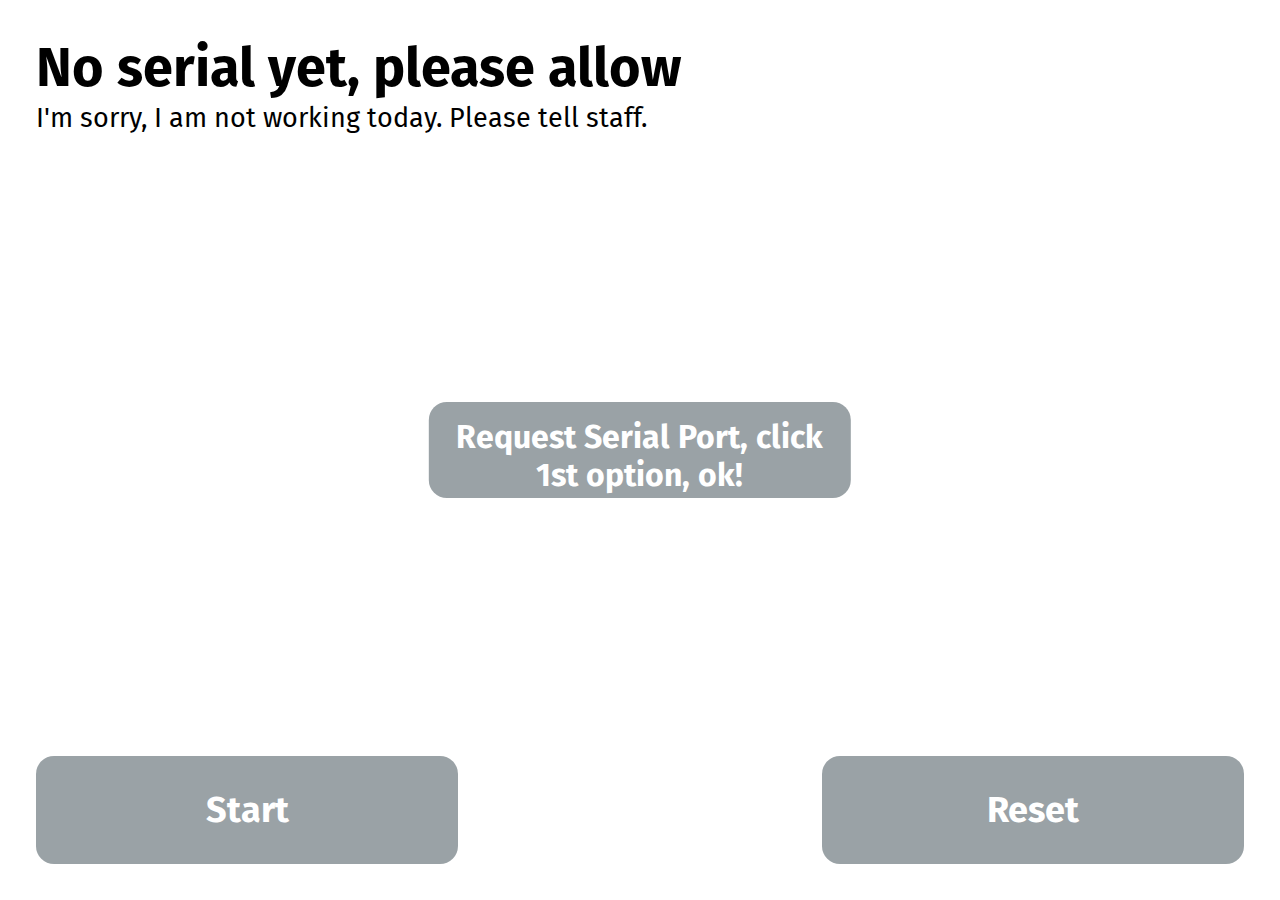
==== js/index.html @ c00431af "fixed debug state" ====
<!DOCTYPE html>
<html>

<head>
    <title>Scale of Water</title>
    <link rel="preconnect" href="https://fonts.gstatic.com">
    <link href="https://fonts.googleapis.com/css2?family=Fira+Sans:wght@300&display=swap" rel="stylesheet">

    <style>
        * {
            font-family: 'Fira Sans', sans-serif;
            background-color: white;
            overflow: hidden;
            touch-action: none;
            user-select: none;
            margin: 0;
        }

        body {
            font-size: 3vh;
        }

        button {
            font-weight: bold;
            font-size: 4vh;
            border-radius: 2vh;
            height: 3em;
            border: none;
            background-color: #9aa2a6;
            color: white;
            cursor: pointer;
            width: 33vw;
        }

        h1 {
            font-size: 6vh;
        }

        p {
            justify-content: left;
            align-items: left;
            line-height: 1.4;
            padding-right: 25vw;
        }

        #container {
            display: grid;
            grid-template-rows: auto 1fr auto;
            height: 100vh;
            width: 100vw;
            box-sizing: border-box;
            padding-bottom: 4vh;
            padding-top: 4vh;
            padding-left: 4vh;
            padding-right: 4vh;
        }

        #image-div {
            display: flex;
            overflow: hidden;
            padding: 2vh;
        }

        #buttons {
            display: flex;
            justify-content: space-between;
            gap: 10vw;
        }
    </style>
</head>

<body>
    <div id="container">
        <div id="text-div">
            <h1 id="title">How Much Water?</h1>
            <p id="text">I'm sorry, I am not working today. Please tell staff.</p>
        </div>
        <div id="image-div">
            <img id="image" src="">
        </div>
        <div id="buttons">
            <button id="button">Start</button>
            <button id="resetButton">Reset</button>
        </div>
    </div>

    <script>
        const title = document.getElementById('title');
        const text = document.getElementById('text');
        const button = document.getElementById('button');
        const clickColor = '#1be40c';

        const pages = [
            //0   
            { name: 'READY', title: 'How much water?', text: 'Imagine the Earth were as small as this blow-up globe.<br>How much water would there be?', buttonText: 'Get started', buttonColor: clickColor, image: 'welcome.svg', clickable: true, resetVisible: false },


            //1
            { name: 'PRE_FILL', title: 'Try this:', text: 'Look at the model of the Earth. Imagine draining all of its water.<br>Drain the oceans, lakes, ice – even water inside living things like you. How full would the tank be?', buttonText: 'Drain the Earth', command: 'F\n', buttonColor: clickColor, image: 'welcome.svg', clickable: true, resetVisible: true },
            // { title: 'Filling tank...', text: '', buttonText: 'Please wait', command: 'F\n', buttonColor: '#9aa2a6', image: '', clickable: false },
            // 2
            { name: 'PRE_DRIP', title: 'Try this:', text: 'How much water is accessible to humans in lakes, rivers, and groundwater?<br>Put your hand under the sink. That’s the answer!', buttonText: 'Put your hand under sink', buttonColor: '#9aa2a6', image: 'drip.svg', clickable: false, resetVisible: true, incrementCommand: 'X' },
            //3
            { name: 'WGO', title: 'What\'s going on?', text: 'Earth looks like it has plenty of water: its surface is 71% ocean. But the oceans are a thin layer compared to the rest of the planet. If Earth were an apple, the oceans would be as thick as its skin.<br><br>The majority of Earth’s water isn’t drinkable or accessible. Ocean water is too salty. Most freshwater is held in polar ice caps, or deep underground.<br>Humans rely on the tiny amount remaining to meet all of their needs.', buttonText: 'Reset', command: 'R\n', buttonColor: clickColor, image: 'wgo.svg', clickable: true, resetVisible: false },


        ];
        const resetPage = { ...pages[0], name: 'RESET', buttonText: 'Putting Earth\'s water back...', command: '', buttonColor: '#9aa2a6', clickable: false, resetVisible: false, lockout: true, incrementCommand: 'E' };
        const postDripPage = { ...pages[2], name: 'POST_DRIP', buttonText: 'What\'s going on?', command: '', buttonColor: clickColor, clickable: true, resetVisible: true };
        const fillingPage = { ...pages[1], name: 'FILLING', buttonText: 'Draining all Earth\'s water...', command: '', buttonColor: '#9aa2a6', clickable: false, resetVisible: false, lockout: true, incrementCommand: 'F' };
        const fullPage = { ...pages[1], name: 'FULL', buttonText: 'What about fresh water?', buttonColor: clickColor, clickable: true, resetVisible: true, image: 'full.svg' };

        //append reset page to pages
        pages.push(resetPage);
        //put post drip page after drip page
        pages.splice(3, 0, postDripPage);
        //put filling page after pre fill page
        pages.splice(2, 0, fillingPage);
        pages.splice(3, 0, fullPage);


        let pageIndex = 0;
        let port;
        let debug = false; //allow ui dev without arduino
        if (debug) {
            pages.forEach(page => page.clickable = true);
            pages.forEach(page => page.lockout = false);
        }

        let tankStates = [
            { name: 'empty', arduinoCharToEnterState: 'E' },// filliNg command to increment state
            { name: 'filling', arduinoCharToEnterState: 'N' },
            { name: 'full', arduinoCharToEnterState: 'F' },//v for vacating
            { name: 'draining', arduinoCharToEnterState: 'V' }
        ]
        let tankState = tankStates.find(state => state.name === 'full');

        let debounceTimeout;
        // const button = document.getElementById('button');

        // // Add event listener to the button
        // button.addEventListener('click', async function () {
        //     // Disable the button
        //     button.disabled = true;
        //     button.style.backgroundColor = 'black';


        //     // Call the incrementPage function
        //     await incrementPage();

        //     // Re-enable the button after 500ms
        //     setTimeout(function () {
        //         button.disabled = false;
        //         button.style.backgroundColor = 'blue';

        //     }, 500);
        // });
        button.addEventListener('click', async () => {
            await incrementPage();
        });

        document.getElementById('resetButton').addEventListener('click', function () {
            reset();
        });

        async function handleReceivedData(data) {
            // console.log(`Received data: ${data}`); // Add this line
            // if (data.includes("\n")) {
            //     //passthru anything that came over the monitor even if it's not a command
            //     console.log(`arduino: ${data}`);
            // }

            // if (pages[pageIndex].incrementCommand) {
            //     console.log('incrementCommand');
            //     if (data.includes(pages[pageIndex].incrementCommand)) {
            //         console.log('incrementing page');
            //         incrementPage();
            //     }
            //     return;
            // }
            //if data includes any of the tankStates commandFromArduinoToIncrement, use them to chaneg tank stat to state +1
            //make an array of tankStates commandFromArduinoToIncrement
            //if data includes uppercase letter, it's a command from arduino
            if (/[A-Z]/.test(data)) {

                let tankStateCommands = tankStates.map(state => state.arduinoCharToEnterState);
                // console.log('all commands' + tankStateCommands)//all commandsE,N,F,V
                if (tankStateCommands.some(command => data.includes(command))) {
                    let newState = tankStates.find(state => data.includes(state.arduinoCharToEnterState));
                    if (newState) {
                        tankState = newState;
                        console.log('Received command: ' + tankState.arduinoCharToEnterState + ', so tank state is now ' + tankState.name);
                        // if (tankState.name == 'filling' || tankState.name == 'empty' || tankState.name == 'draining') {
                        if (pages[pageIndex].incrementCommand) {
                            console.log('incrementCommand');
                            if (data.includes(pages[pageIndex].incrementCommand)) {
                                // console.log('incrementing page from' + pages[pageIndex].name + ' to ' + pages[(pageIndex + 1) % pages.length].name);
                                incrementPage();
                            }
                        }
                        //     incrementPage();
                        // }
                    } else {
                        console.log('Received unknown command: ' + data.trim());
                    }
                }
                if (data.includes('X')) {
                    console.log('Received command: X, drip dropped');
                    if (pages[pageIndex].name == 'PRE_DRIP') {
                        incrementPage();
                    }
                }

            }
        }
        async function incrementPage() {
            resetTimeout();
            let page = pages[pageIndex];
            let newPageIndex = (pageIndex + 1) % pages.length;

            console.info('INCREMENT PAGE page from' + pages[pageIndex].name + ' to ' + pages[newPageIndex].name);
            if (page.command) {
                sendCharOverSerial(page.command);
            }
            pageIndex = newPageIndex
            updatePage();

        }

        function updatePage() {
            console.info('updating page' + pageIndex);
            let page = pages[pageIndex];
            title.innerHTML = page.title;
            text.innerHTML = page.text;
            button.textContent = page.buttonText;
            button.style.backgroundColor = page.buttonColor;
            // button.disabled = !page.clickable;
            image.src = 'svg/' + page.image;
            resetButton.disabled = page.lockout;
            button.disabled = page.lockout;
            document.getElementById('resetButton').style.visibility = page.resetVisible ? 'visible' : 'hidden';

        }

        function sendCharOverSerial(char) {
            if (port) {
                console.info('sending ' + char + ' over serial to arduino');
                const writer = port.writable.getWriter();
                writer.write(new TextEncoder().encode(char));
                writer.releaseLock();
            }
            else {
                console.info('FAILED to send  ' + char + ' over serial');
            }
        }

        async function readLoop(controller) {
            while (true) {
                // console.log('reading');
                const { value, done } = await reader.read();
                if (value) {
                    // console.log('Received:', new TextDecoder().decode(value));
                    handleReceivedData(new TextDecoder().decode(value));
                }
                if (done) {
                    reader.releaseLock();
                    break;
                }
            }
        }
        let timeoutId;

        function resetTimeout() {
            // Clear the existing timeout
            if (timeoutId) {
                clearTimeout(timeoutId);
            }

            // Set a new timeout
            timeoutId = setTimeout(() => {
                console.log('Timeout computer side');
                reset();

            }, 55000); // 55 seconds
        }

        async function reset() {
            // pageIndex = 0;
            console.log('reset function called');
            sendCharOverSerial('R\n');

            if (tankState.name == 'full' || tankState.name == 'filling' || tankState.name == 'draining') {
                console.log('resetting interactive lockout, tank full');
                pageIndex = pages.findIndex(page => page.name == 'RESET');
                await sendCharOverSerial('T\n');
            }
            else {
                console.log('resetting interactive FAST, tank not full');
                pageIndex = pages.findIndex(page => page.name == 'READY');
            }
            updatePage();
        }
        // let port;

        async function setupSerial() {
            if ('serial' in navigator) {


                const serialButton = document.createElement('button');
                serialButton.textContent = 'Request Serial Port, click 1st option, ok!';
                serialButton.style.position = 'absolute';
                serialButton.style.top = '50%';
                serialButton.style.left = '50%';
                serialButton.style.transform = 'translate(-50%, -50%)';
                serialButton.style.fontSize = '2rem';
                serialButton.style.padding = '1rem';
                serialButton.style.cursor = 'pointer';
                console.log('setupSerialsetupSerialsetupSerialsetupSerial');
                // if (!port) {
                title.innerHTML = 'No serial yet, please allow';
                //     console.log('No serial yet, please allow');
                //     await new Promise(resolve => setTimeout(resolve, 3000));
                try {
                    const ports = await navigator.serial.getPorts();
                    if (ports.length > 0) {
                        port = ports[0];
                        await port.open({ baudRate: 115200 });
                        console.log('port ' + port + ' opened');
                        reader = port.readable.getReader();
                        inputStream = new ReadableStream({
                            start(controller) {
                                readLoop(controller);
                            }
                        });
                        const signals = await port.getSignals();
                        console.log(signals);
                        return true;
                    }
                } catch (err) {
                    console.log('No pre-authorized ports found, requesting user selection');
                }
                document.body.appendChild(serialButton);
                return new Promise((resolve, reject) => {
                    serialButton.addEventListener('click', async function () {
                        try {
                            port = await navigator.serial.requestPort();
                            await port.open({ baudRate: 115200 }); // `baudRate` was `baudrate` in previous versions.
                            console.log('port ' + port + ' opened');
                            reader = port.readable.getReader();
                            inputStream = new ReadableStream({
                                start(controller) {
                                    readLoop(controller);
                                }
                            });
                            const signals = await port.getSignals();
                            console.log(signals);
                            serialButton.remove();
                            resolve(true);
                        } catch (err) {
                            console.error('There was an error opening the serial port:', err);
                            reject(false);
                        }
                    });
                });
            } else {
                console.error('Web serial doesn\'t seem to be enabled in your browser. Check https://developer.mozilla.org/en-US/docs/Web/API/Web_Serial_API#browser_compatibility for more info.')

            }
        }

        window.addEventListener('load', async () => {
            // console.log('Page Loaded, looking for ports...');
            const setupResult = await setupSerial();
            console.log('Page Loaded, setupSerial done');
            if (setupResult) {
                console.log('setupResult happened!!!!!!!!!!!!!!!!!!!!!!!!!!!');

                reset();
            }
        }
        );


    </script>
</body>

</html>
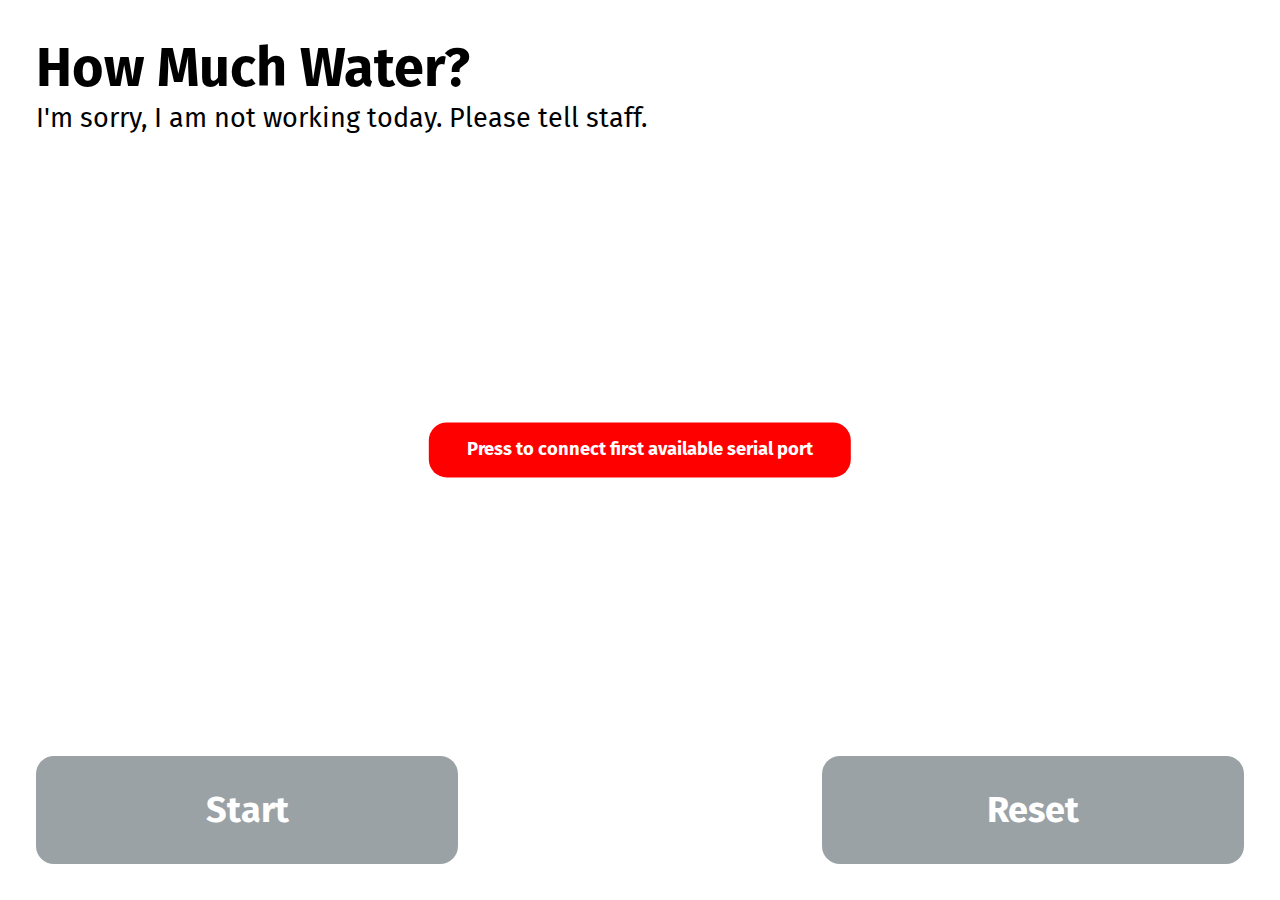
==== commit 1b8805ee: "Merge branch 'dev' of https://github.com/ExploratoriumGPT/water into dev" ====
--- a/js/index.html
+++ b/js/index.html
@@ -288,7 +288,6 @@
             // pageIndex = 0;
             console.log('reset function called');
             sendCharOverSerial('R\n');
-
             if (tankState.name == 'full' || tankState.name == 'filling' || tankState.name == 'draining') {
                 console.log('resetting interactive lockout, tank full');
                 pageIndex = pages.findIndex(page => page.name == 'RESET');
@@ -300,86 +299,250 @@
             }
             updatePage();
         }
-        // let port;
-
-        async function setupSerial() {
-            if ('serial' in navigator) {
-
-
-                const serialButton = document.createElement('button');
-                serialButton.textContent = 'Request Serial Port, click 1st option, ok!';
-                serialButton.style.position = 'absolute';
-                serialButton.style.top = '50%';
-                serialButton.style.left = '50%';
-                serialButton.style.transform = 'translate(-50%, -50%)';
-                serialButton.style.fontSize = '2rem';
-                serialButton.style.padding = '1rem';
-                serialButton.style.cursor = 'pointer';
-                console.log('setupSerialsetupSerialsetupSerialsetupSerial');
-                // if (!port) {
-                title.innerHTML = 'No serial yet, please allow';
-                //     console.log('No serial yet, please allow');
-                //     await new Promise(resolve => setTimeout(resolve, 3000));
-                try {
-                    const ports = await navigator.serial.getPorts();
-                    if (ports.length > 0) {
-                        port = ports[0];
-                        await port.open({ baudRate: 115200 });
-                        console.log('port ' + port + ' opened');
-                        reader = port.readable.getReader();
-                        inputStream = new ReadableStream({
-                            start(controller) {
-                                readLoop(controller);
-                            }
-                        });
-                        const signals = await port.getSignals();
-                        console.log(signals);
-                        return true;
+
+
+
+        /* ------------------------------------  
+        * 
+        *  Functions for Serial Connection
+        *  
+        * ------------------------------------ */
+
+        async function connectSerial() {
+            if (!navigator.serial) {
+                updateFeedback('Serial not supported in this browser');
+                return;
+            }
+            let connectedPort = null;
+            let readerStream = null;
+            try {
+                addSerialListeners();
+                updateFeedback("Aquiring serial port...");
+                connectedPort = await openSerialPort();
+                readerStream = await applyReaderToPort(connectedPort, handleReceivedData);
+                // checkSignals(connectedPort);
+                return { openPort: connectedPort, stream: readerStream };
+            } catch (err) {
+                console.error('Could not connect to serial port: ', err);
+                // no serial ports avaialble, follow these steps:
+                //      Serial setup https://developer.chrome.com/docs/capabilities/serial
+                //        Open Chrome
+                //          - At the top right, click the 3 dots and then Settings.
+                //          - Click Privacy and security and then Site Settings and then Additional permissions.
+                //          - Choose your device type:
+                //               - USB devices
+                //               - Serial ports
+                //               - HID devices
+                //          To choose a default setting, select an option.
+                displaySerialFixButton();
+            }
+        }
+
+        async function openSerialPort() {
+            // Wait for existing serial ports to be populated
+            const ports = await navigator.serial.getPorts();
+            let connectedPort = null;
+            if (ports.length <= 0) {
+                throw "No serial ports found";
+
+            } else {
+                updateFeedback("Serial ports are avaiable... choosing the first one to open.");
+                connectedPort = ports[0];
+                await connectedPort.open({ baudRate: 115200 });
+                updateFeedback("Serial port opened successfully.");
+
+            }
+            return connectedPort
+        }
+
+        async function applyReaderToPort(openPort, callback) {
+            updateFeedback("Applying Serial Reader to Port...");
+            async function setupSerialReader(oPort, callback) {
+                // Set up a reader to read data from the serial port
+                // Adding this function here because it is only used by the reader:
+                async function readLoop(controller, reader) {
+                    while (true) {
+                        // console.log('reading');
+                        const { value, done } = await reader.read();
+                        if (value) {
+                            callback(new TextDecoder().decode(value));
+                        }
+                        if (done) {
+                            reader.releaseLock();
+                            break;
+                        }
                     }
-                } catch (err) {
-                    console.log('No pre-authorized ports found, requesting user selection');
                 }
-                document.body.appendChild(serialButton);
-                return new Promise((resolve, reject) => {
-                    serialButton.addEventListener('click', async function () {
-                        try {
-                            port = await navigator.serial.requestPort();
-                            await port.open({ baudRate: 115200 }); // `baudRate` was `baudrate` in previous versions.
-                            console.log('port ' + port + ' opened');
-                            reader = port.readable.getReader();
-                            inputStream = new ReadableStream({
-                                start(controller) {
-                                    readLoop(controller);
-                                }
-                            });
-                            const signals = await port.getSignals();
-                            console.log(signals);
-                            serialButton.remove();
-                            resolve(true);
-                        } catch (err) {
-                            console.error('There was an error opening the serial port:', err);
-                            reject(false);
+                const reader = await oPort.readable.getReader();
+                const stream = new ReadableStream(
+                    {
+                        start(controller) {
+                            // The following function handles each data chunk
+                            readLoop(controller, reader);
                         }
-                    });
-                });
+                    }
+                );
+                return stream;
+            }
+
+            if (openPort) {
+                const readerStream = await setupSerialReader(openPort, callback)
+                updateFeedback("READY!");
+                return readerStream;
             } else {
-                console.error('Web serial doesn\'t seem to be enabled in your browser. Check https://developer.mozilla.org/en-US/docs/Web/API/Web_Serial_API#browser_compatibility for more info.')
-
-            }
-        }
-
-        window.addEventListener('load', async () => {
+                throw "Missing an open port.";
+            }
+        }
+        async function checkSignals(oPort) {
+            try {
+                const signals = await oPort.getSignals();
+                console.log('Testing Signals:', signals);
+            } catch (err) {
+                console.log('Could not get signals from Serial Port');
+            }
+
+        }
+        function addSerialListeners() {
+            navigator.serial.addEventListener("connect", (e) => {
+                console.log('Serial port connected');
+                // Connect to `e.target` or add it to a list of available ports.
+            });
+            navigator.serial.addEventListener("disconnect", (e) => {
+                console.log('Serial port disconnected');
+                // Remove `e.target` from the list of available ports.
+            });
+        }
+
+
+        /* ------------------------------------  
+        * 
+        *  Handle console logs for serial feedback
+        *  
+        * ------------------------------------ */
+
+        function updateFeedback(message) {
+            console.log(`Serial Feedback: ${message}`);
+        }
+
+
+        /* ------------------------------------
+        * 
+        *  Display a button to allow the user to connect to a serial port
+        *  
+        * ------------------------------------ */
+
+        function displaySerialFixButton() {
+            const serialButton = createSerialButton();
+            async function handleButtonClick() {
+                updateFeedback("Opening serial connection dialog...");
+                const port = await navigator.serial.requestPort();
+                if (port) {
+                    console.log('port opened');
+                    // Redo the Init function to re-establish the serial connection
+                    init();
+                    // Clean up the button
+                    serialButton.remove();
+                }
+            }
+            serialButton.addEventListener('click', handleButtonClick);
+        }
+        function createSerialButton() {
+            console.log('---- Creating serial button ----');
+            if (document.getElementById('serialButton')) {
+                return;
+            }
+            const serialButton = document.createElement('button');
+            serialButton.textContent = 'Press to connect first available serial port';
+            serialButton.id = 'serialButton';
+            serialButton.style.display = 'inline-block';
+            serialButton.style.position = 'absolute';
+            serialButton.style.top = '50%';
+            serialButton.style.left = '50%';
+            serialButton.style.backgroundColor = '#FF0000';
+            serialButton.style.transform = 'translate(-50%, -50%)';
+            serialButton.style.fontSize = '1.15rem';
+            serialButton.style.padding = '1rem 1rem 2rem 1rem';
+            serialButton.style.cursor = 'pointer';
+            return document.body.appendChild(serialButton);
+        }
+
+
+        /*   async function setupSerial() {
+              if ('serial' in navigator) {
+                  const serialButton = document.createElement('button');
+                  serialButton.textContent = 'Request Serial Port, click 1st option, ok!';
+                  serialButton.style.position = 'absolute';
+                  serialButton.style.top = '50%';
+                  serialButton.style.left = '50%';
+                  serialButton.style.transform = 'translate(-50%, -50%)';
+                  serialButton.style.fontSize = '2rem';
+                  serialButton.style.padding = '1rem';
+                  serialButton.style.cursor = 'pointer';
+                  console.log('setupSerialsetupSerialsetupSerialsetupSerial');
+                  // if (!port) {
+                  title.innerHTML = 'No serial yet, please allow';
+                  //     console.log('No serial yet, please allow');
+                  //     await new Promise(resolve => setTimeout(resolve, 3000));
+                  try {
+                      const ports = await navigator.serial.getPorts();
+                      if (ports.length > 0) {
+                          port = ports[0];
+                          await port.open({ baudRate: 115200 });
+                          console.log('port ' + port + ' opened');
+                          reader = port.readable.getReader();
+                          inputStream = new ReadableStream({
+                              start(controller) {
+                                  readLoop(controller);
+                              }
+                          });
+                          const signals = await port.getSignals();
+                          console.log(signals);
+                          return true;
+                      }
+                  } catch (err) {
+                      console.log('No pre-authorized ports found, requesting user selection');
+                  }
+                  document.body.appendChild(serialButton);
+                  return new Promise((resolve, reject) => {
+                      serialButton.addEventListener('click', async function () {
+                          try {
+                              port = await navigator.serial.requestPort();
+                              await port.open({ baudRate: 115200 }); // `baudRate` was `baudrate` in previous versions.
+                              console.log('port ' + port + ' opened');
+                              reader = port.readable.getReader();
+                              inputStream = new ReadableStream({
+                                  start(controller) {
+                                      readLoop(controller);
+                                  }
+                              });
+                              const signals = await port.getSignals();
+                              console.log(signals);
+                              serialButton.remove();
+                              resolve(true);
+                          } catch (err) {
+                              console.error('There was an error opening the serial port:', err);
+                              reject(false);
+                          }
+                      });
+                  });
+              } else {
+                  console.error('Web serial doesn\'t seem to be enabled in your browser. Check https://developer.mozilla.org/en-US/docs/Web/API/Web_Serial_API#browser_compatibility for more info.')
+ 
+              }
+          } */
+
+        async function init() {
             // console.log('Page Loaded, looking for ports...');
-            const setupResult = await setupSerial();
+            const { openPort, stream } = await connectSerial();
+            port = openPort;
             console.log('Page Loaded, setupSerial done');
-            if (setupResult) {
+            if (port) {
                 console.log('setupResult happened!!!!!!!!!!!!!!!!!!!!!!!!!!!');
-
                 reset();
             }
         }
-        );
-
+
+        window.addEventListener('load', init);
 
     </script>
 </body>
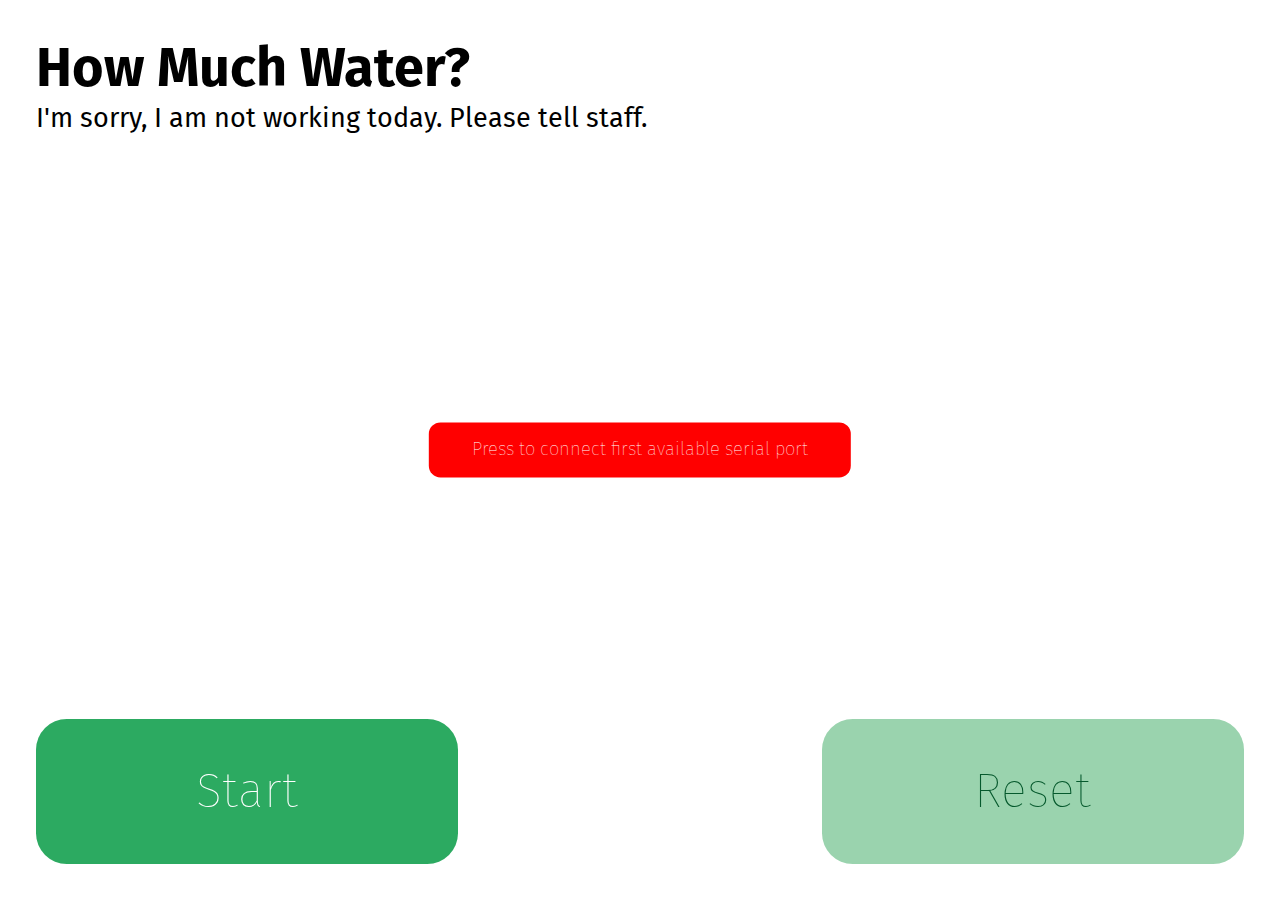
==== commit 2d4745f9: "preperation for new graphics, making buttons match EAp standard" ====
--- a/js/index.html
+++ b/js/index.html
@@ -21,16 +21,52 @@
         }
 
         button {
-            font-weight: bold;
-            font-size: 4vh;
-            border-radius: 2vh;
+            font-weight: lighter;
+            /*457 w 40 round 189 tall*/
+            font-size: calc(113/189 * 3em);
+            border-radius: calc((40/189) * 3em);
             height: 3em;
             border: none;
-            background-color: #9aa2a6;
+            background-color: var(--green1);
             color: white;
             cursor: pointer;
             width: 33vw;
         }
+
+        #resetButton {
+            background-color: var(--green5);
+            color: var(--green3);
+            cursor: pointer;
+        }
+
+        #resetButton:active:enabled {
+            background-color: var(--green3);
+            color: var(--green4);
+        }
+
+        button:disabled {
+            background-color: var(--green4);
+            color: white;
+        }
+
+        button:active:enabled {
+            background-color: var(--green3);
+            color: var(--green4);
+        }
+
+        button:active:disabled {
+            background-color: var(--green4);
+            color: white;
+        }
+
+        :root {
+            --green1: #2CAA61;
+            --green2: #1B894B;
+            --green3: #06592D;
+            --green4: #D8EFDD;
+            --green5: #9AD3AE;
+        }
+
 
         h1 {
             font-size: 6vh;
@@ -233,10 +269,10 @@
             title.innerHTML = page.title;
             text.innerHTML = page.text;
             button.textContent = page.buttonText;
-            button.style.backgroundColor = page.buttonColor;
-            // button.disabled = !page.clickable;
+            // button.style.backgroundColor = page.buttonColor;
+            button.disabled = !page.clickable;
             image.src = 'svg/' + page.image;
-            resetButton.disabled = page.lockout;
+            // resetButton.disabled = page.lockout;
             button.disabled = page.lockout;
             document.getElementById('resetButton').style.visibility = page.resetVisible ? 'visible' : 'hidden';
 
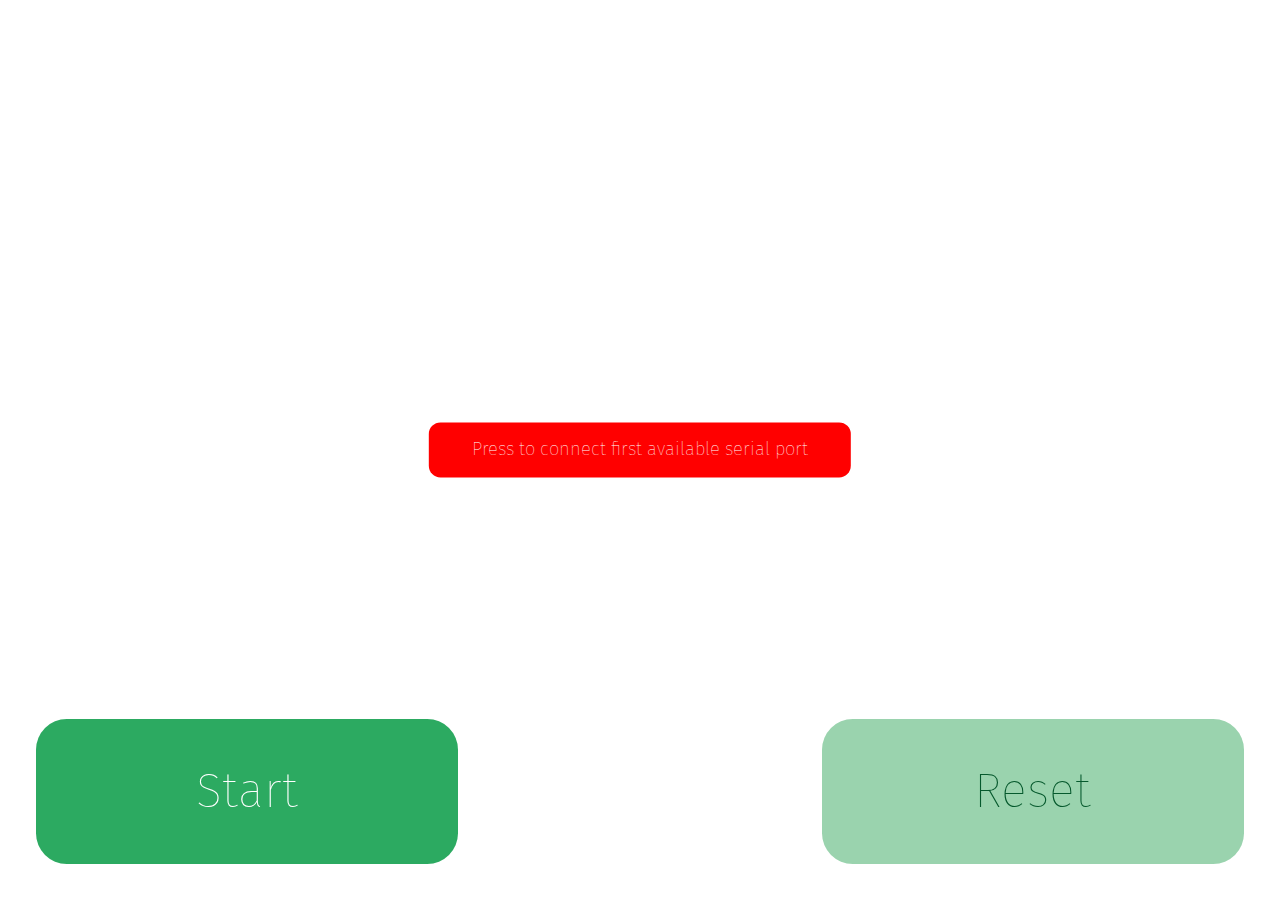
==== commit 9514d041: "new graphics and new code in index.html" ====
--- a/js/index.html
+++ b/js/index.html
@@ -1,586 +1,38 @@
 <!DOCTYPE html>
 <html>
 
-<head>
-    <title>Scale of Water</title>
-    <link rel="preconnect" href="https://fonts.gstatic.com">
-    <link href="https://fonts.googleapis.com/css2?family=Fira+Sans:wght@300&display=swap" rel="stylesheet">
+    <head>
+        <title>Scale of Water</title>
+        <!-- import fira sans from googlre fonts -->
+        <link rel="preconnect" href="https://fonts.gstatic.com">
+        <link href="https://fonts.googleapis.com/css2?family=Fira+Sans:wght@300&display=swap" rel="stylesheet">
 
-    <style>
-        * {
-            font-family: 'Fira Sans', sans-serif;
-            background-color: white;
-            overflow: hidden;
-            touch-action: none;
-            user-select: none;
-            margin: 0;
-        }
+        <!-- import css -->
+        <link rel="stylesheet" href="css/style.css">
+        <!-- import javascript as a module -->
+        <script type="module" src="modules/app.js" crossorigin="anonymous"></script>
+    </head>
 
-        body {
-            font-size: 3vh;
-        }
-
-        button {
-            font-weight: lighter;
-            /*457 w 40 round 189 tall*/
-            font-size: calc(113/189 * 3em);
-            border-radius: calc((40/189) * 3em);
-            height: 3em;
-            border: none;
-            background-color: var(--green1);
-            color: white;
-            cursor: pointer;
-            width: 33vw;
-        }
-
-        #resetButton {
-            background-color: var(--green5);
-            color: var(--green3);
-            cursor: pointer;
-        }
-
-        #resetButton:active:enabled {
-            background-color: var(--green3);
-            color: var(--green4);
-        }
-
-        button:disabled {
-            background-color: var(--green4);
-            color: white;
-        }
-
-        button:active:enabled {
-            background-color: var(--green3);
-            color: var(--green4);
-        }
-
-        button:active:disabled {
-            background-color: var(--green4);
-            color: white;
-        }
-
-        :root {
-            --green1: #2CAA61;
-            --green2: #1B894B;
-            --green3: #06592D;
-            --green4: #D8EFDD;
-            --green5: #9AD3AE;
-        }
-
-
-        h1 {
-            font-size: 6vh;
-        }
-
-        p {
-            justify-content: left;
-            align-items: left;
-            line-height: 1.4;
-            padding-right: 25vw;
-        }
-
-        #container {
-            display: grid;
-            grid-template-rows: auto 1fr auto;
-            height: 100vh;
-            width: 100vw;
-            box-sizing: border-box;
-            padding-bottom: 4vh;
-            padding-top: 4vh;
-            padding-left: 4vh;
-            padding-right: 4vh;
-        }
-
-        #image-div {
-            display: flex;
-            overflow: hidden;
-            padding: 2vh;
-        }
-
-        #buttons {
-            display: flex;
-            justify-content: space-between;
-            gap: 10vw;
-        }
-    </style>
-</head>
-
-<body>
-    <div id="container">
-        <div id="text-div">
-            <h1 id="title">How Much Water?</h1>
-            <p id="text">I'm sorry, I am not working today. Please tell staff.</p>
+    <body>
+        <div id="container">
+            <div id="text-div" class="hide">
+                <h1 id="title">How Much Water?</h1>
+                <p id="text">I'm sorry, I am not working today. Please tell staff.</p>
+            </div>
+            <div id="image-div">
+                <img id="image" src="">
+            </div>
+            <div id="buttons">
+                <button id="button">Start</button>
+                <button id="resetButton">Reset</button>
+            </div>
         </div>
-        <div id="image-div">
-            <img id="image" src="">
+        <div id="overlay-console" style="display:none;">
+            <h1 id="overlay-title">empty title</h1>
+            <h3 id="overlay-status" style="display:none;opacity:.25;">empty status</h3>
+            <h2 id="overlay-feedback" style="display:none;opacity:.25;">empty feedback</h2>
+            <p id="overlay-serial-help-text" style="display:none;">Web serial doesn't seem to be enabled in your browser. Check the <a href="https://developer.mozilla.org/en-US/docs/Web/API/Web_Serial_API#browser_compatibility">WebSerial API</a> for more info.</p>
         </div>
-        <div id="buttons">
-            <button id="button">Start</button>
-            <button id="resetButton">Reset</button>
-        </div>
-    </div>
-
-    <script>
-        const title = document.getElementById('title');
-        const text = document.getElementById('text');
-        const button = document.getElementById('button');
-        const clickColor = '#1be40c';
-
-        const pages = [
-            //0   
-            { name: 'READY', title: 'How much water?', text: 'Imagine the Earth were as small as this blow-up globe.<br>How much water would there be?', buttonText: 'Get started', buttonColor: clickColor, image: 'welcome.svg', clickable: true, resetVisible: false },
-
-
-            //1
-            { name: 'PRE_FILL', title: 'Try this:', text: 'Look at the model of the Earth. Imagine draining all of its water.<br>Drain the oceans, lakes, ice – even water inside living things like you. How full would the tank be?', buttonText: 'Drain the Earth', command: 'F\n', buttonColor: clickColor, image: 'welcome.svg', clickable: true, resetVisible: true },
-            // { title: 'Filling tank...', text: '', buttonText: 'Please wait', command: 'F\n', buttonColor: '#9aa2a6', image: '', clickable: false },
-            // 2
-            { name: 'PRE_DRIP', title: 'Try this:', text: 'How much water is accessible to humans in lakes, rivers, and groundwater?<br>Put your hand under the sink. That’s the answer!', buttonText: 'Put your hand under sink', buttonColor: '#9aa2a6', image: 'drip.svg', clickable: false, resetVisible: true, incrementCommand: 'X' },
-            //3
-            { name: 'WGO', title: 'What\'s going on?', text: 'Earth looks like it has plenty of water: its surface is 71% ocean. But the oceans are a thin layer compared to the rest of the planet. If Earth were an apple, the oceans would be as thick as its skin.<br><br>The majority of Earth’s water isn’t drinkable or accessible. Ocean water is too salty. Most freshwater is held in polar ice caps, or deep underground.<br>Humans rely on the tiny amount remaining to meet all of their needs.', buttonText: 'Reset', command: 'R\n', buttonColor: clickColor, image: 'wgo.svg', clickable: true, resetVisible: false },
-
-
-        ];
-        const resetPage = { ...pages[0], name: 'RESET', buttonText: 'Putting Earth\'s water back...', command: '', buttonColor: '#9aa2a6', clickable: false, resetVisible: false, lockout: true, incrementCommand: 'E' };
-        const postDripPage = { ...pages[2], name: 'POST_DRIP', buttonText: 'What\'s going on?', command: '', buttonColor: clickColor, clickable: true, resetVisible: true };
-        const fillingPage = { ...pages[1], name: 'FILLING', buttonText: 'Draining all Earth\'s water...', command: '', buttonColor: '#9aa2a6', clickable: false, resetVisible: false, lockout: true, incrementCommand: 'F' };
-        const fullPage = { ...pages[1], name: 'FULL', buttonText: 'What about fresh water?', buttonColor: clickColor, clickable: true, resetVisible: true, image: 'full.svg' };
-
-        //append reset page to pages
-        pages.push(resetPage);
-        //put post drip page after drip page
-        pages.splice(3, 0, postDripPage);
-        //put filling page after pre fill page
-        pages.splice(2, 0, fillingPage);
-        pages.splice(3, 0, fullPage);
-
-
-        let pageIndex = 0;
-        let port;
-        let debug = false; //allow ui dev without arduino
-        if (debug) {
-            pages.forEach(page => page.clickable = true);
-            pages.forEach(page => page.lockout = false);
-        }
-
-        let tankStates = [
-            { name: 'empty', arduinoCharToEnterState: 'E' },// filliNg command to increment state
-            { name: 'filling', arduinoCharToEnterState: 'N' },
-            { name: 'full', arduinoCharToEnterState: 'F' },//v for vacating
-            { name: 'draining', arduinoCharToEnterState: 'V' }
-        ]
-        let tankState = tankStates.find(state => state.name === 'full');
-
-        let debounceTimeout;
-        // const button = document.getElementById('button');
-
-        // // Add event listener to the button
-        // button.addEventListener('click', async function () {
-        //     // Disable the button
-        //     button.disabled = true;
-        //     button.style.backgroundColor = 'black';
-
-
-        //     // Call the incrementPage function
-        //     await incrementPage();
-
-        //     // Re-enable the button after 500ms
-        //     setTimeout(function () {
-        //         button.disabled = false;
-        //         button.style.backgroundColor = 'blue';
-
-        //     }, 500);
-        // });
-        button.addEventListener('click', async () => {
-            await incrementPage();
-        });
-
-        document.getElementById('resetButton').addEventListener('click', function () {
-            reset();
-        });
-
-        async function handleReceivedData(data) {
-            // console.log(`Received data: ${data}`); // Add this line
-            // if (data.includes("\n")) {
-            //     //passthru anything that came over the monitor even if it's not a command
-            //     console.log(`arduino: ${data}`);
-            // }
-
-            // if (pages[pageIndex].incrementCommand) {
-            //     console.log('incrementCommand');
-            //     if (data.includes(pages[pageIndex].incrementCommand)) {
-            //         console.log('incrementing page');
-            //         incrementPage();
-            //     }
-            //     return;
-            // }
-            //if data includes any of the tankStates commandFromArduinoToIncrement, use them to chaneg tank stat to state +1
-            //make an array of tankStates commandFromArduinoToIncrement
-            //if data includes uppercase letter, it's a command from arduino
-            if (/[A-Z]/.test(data)) {
-
-                let tankStateCommands = tankStates.map(state => state.arduinoCharToEnterState);
-                // console.log('all commands' + tankStateCommands)//all commandsE,N,F,V
-                if (tankStateCommands.some(command => data.includes(command))) {
-                    let newState = tankStates.find(state => data.includes(state.arduinoCharToEnterState));
-                    if (newState) {
-                        tankState = newState;
-                        console.log('Received command: ' + tankState.arduinoCharToEnterState + ', so tank state is now ' + tankState.name);
-                        // if (tankState.name == 'filling' || tankState.name == 'empty' || tankState.name == 'draining') {
-                        if (pages[pageIndex].incrementCommand) {
-                            console.log('incrementCommand');
-                            if (data.includes(pages[pageIndex].incrementCommand)) {
-                                // console.log('incrementing page from' + pages[pageIndex].name + ' to ' + pages[(pageIndex + 1) % pages.length].name);
-                                incrementPage();
-                            }
-                        }
-                        //     incrementPage();
-                        // }
-                    } else {
-                        console.log('Received unknown command: ' + data.trim());
-                    }
-                }
-                if (data.includes('X')) {
-                    console.log('Received command: X, drip dropped');
-                    if (pages[pageIndex].name == 'PRE_DRIP') {
-                        incrementPage();
-                    }
-                }
-
-            }
-        }
-        async function incrementPage() {
-            resetTimeout();
-            let page = pages[pageIndex];
-            let newPageIndex = (pageIndex + 1) % pages.length;
-
-            console.info('INCREMENT PAGE page from' + pages[pageIndex].name + ' to ' + pages[newPageIndex].name);
-            if (page.command) {
-                sendCharOverSerial(page.command);
-            }
-            pageIndex = newPageIndex
-            updatePage();
-
-        }
-
-        function updatePage() {
-            console.info('updating page' + pageIndex);
-            let page = pages[pageIndex];
-            title.innerHTML = page.title;
-            text.innerHTML = page.text;
-            button.textContent = page.buttonText;
-            // button.style.backgroundColor = page.buttonColor;
-            button.disabled = !page.clickable;
-            image.src = 'svg/' + page.image;
-            // resetButton.disabled = page.lockout;
-            button.disabled = page.lockout;
-            document.getElementById('resetButton').style.visibility = page.resetVisible ? 'visible' : 'hidden';
-
-        }
-
-        function sendCharOverSerial(char) {
-            if (port) {
-                console.info('sending ' + char + ' over serial to arduino');
-                const writer = port.writable.getWriter();
-                writer.write(new TextEncoder().encode(char));
-                writer.releaseLock();
-            }
-            else {
-                console.info('FAILED to send  ' + char + ' over serial');
-            }
-        }
-
-        async function readLoop(controller) {
-            while (true) {
-                // console.log('reading');
-                const { value, done } = await reader.read();
-                if (value) {
-                    // console.log('Received:', new TextDecoder().decode(value));
-                    handleReceivedData(new TextDecoder().decode(value));
-                }
-                if (done) {
-                    reader.releaseLock();
-                    break;
-                }
-            }
-        }
-        let timeoutId;
-
-        function resetTimeout() {
-            // Clear the existing timeout
-            if (timeoutId) {
-                clearTimeout(timeoutId);
-            }
-
-            // Set a new timeout
-            timeoutId = setTimeout(() => {
-                console.log('Timeout computer side');
-                reset();
-
-            }, 55000); // 55 seconds
-        }
-
-        async function reset() {
-            // pageIndex = 0;
-            console.log('reset function called');
-            sendCharOverSerial('R\n');
-            if (tankState.name == 'full' || tankState.name == 'filling' || tankState.name == 'draining') {
-                console.log('resetting interactive lockout, tank full');
-                pageIndex = pages.findIndex(page => page.name == 'RESET');
-                await sendCharOverSerial('T\n');
-            }
-            else {
-                console.log('resetting interactive FAST, tank not full');
-                pageIndex = pages.findIndex(page => page.name == 'READY');
-            }
-            updatePage();
-        }
-
-
-
-        /* ------------------------------------  
-        * 
-        *  Functions for Serial Connection
-        *  
-        * ------------------------------------ */
-
-        async function connectSerial() {
-            if (!navigator.serial) {
-                updateFeedback('Serial not supported in this browser');
-                return;
-            }
-            let connectedPort = null;
-            let readerStream = null;
-            try {
-                addSerialListeners();
-                updateFeedback("Aquiring serial port...");
-                connectedPort = await openSerialPort();
-                readerStream = await applyReaderToPort(connectedPort, handleReceivedData);
-                // checkSignals(connectedPort);
-                return { openPort: connectedPort, stream: readerStream };
-            } catch (err) {
-                console.error('Could not connect to serial port: ', err);
-                // no serial ports avaialble, follow these steps:
-                //      Serial setup https://developer.chrome.com/docs/capabilities/serial
-                //        Open Chrome
-                //          - At the top right, click the 3 dots and then Settings.
-                //          - Click Privacy and security and then Site Settings and then Additional permissions.
-                //          - Choose your device type:
-                //               - USB devices
-                //               - Serial ports
-                //               - HID devices
-                //          To choose a default setting, select an option.
-                displaySerialFixButton();
-            }
-        }
-
-        async function openSerialPort() {
-            // Wait for existing serial ports to be populated
-            const ports = await navigator.serial.getPorts();
-            let connectedPort = null;
-            if (ports.length <= 0) {
-                throw "No serial ports found";
-
-            } else {
-                updateFeedback("Serial ports are avaiable... choosing the first one to open.");
-                connectedPort = ports[0];
-                await connectedPort.open({ baudRate: 115200 });
-                updateFeedback("Serial port opened successfully.");
-
-            }
-            return connectedPort
-        }
-
-        async function applyReaderToPort(openPort, callback) {
-            updateFeedback("Applying Serial Reader to Port...");
-            async function setupSerialReader(oPort, callback) {
-                // Set up a reader to read data from the serial port
-                // Adding this function here because it is only used by the reader:
-                async function readLoop(controller, reader) {
-                    while (true) {
-                        // console.log('reading');
-                        const { value, done } = await reader.read();
-                        if (value) {
-                            callback(new TextDecoder().decode(value));
-                        }
-                        if (done) {
-                            reader.releaseLock();
-                            break;
-                        }
-                    }
-                }
-                const reader = await oPort.readable.getReader();
-                const stream = new ReadableStream(
-                    {
-                        start(controller) {
-                            // The following function handles each data chunk
-                            readLoop(controller, reader);
-                        }
-                    }
-                );
-                return stream;
-            }
-
-            if (openPort) {
-                const readerStream = await setupSerialReader(openPort, callback)
-                updateFeedback("READY!");
-                return readerStream;
-            } else {
-                throw "Missing an open port.";
-            }
-        }
-        async function checkSignals(oPort) {
-            try {
-                const signals = await oPort.getSignals();
-                console.log('Testing Signals:', signals);
-            } catch (err) {
-                console.log('Could not get signals from Serial Port');
-            }
-
-        }
-        function addSerialListeners() {
-            navigator.serial.addEventListener("connect", (e) => {
-                console.log('Serial port connected');
-                // Connect to `e.target` or add it to a list of available ports.
-            });
-            navigator.serial.addEventListener("disconnect", (e) => {
-                console.log('Serial port disconnected');
-                // Remove `e.target` from the list of available ports.
-            });
-        }
-
-
-        /* ------------------------------------  
-        * 
-        *  Handle console logs for serial feedback
-        *  
-        * ------------------------------------ */
-
-        function updateFeedback(message) {
-            console.log(`Serial Feedback: ${message}`);
-        }
-
-
-        /* ------------------------------------
-        * 
-        *  Display a button to allow the user to connect to a serial port
-        *  
-        * ------------------------------------ */
-
-        function displaySerialFixButton() {
-            const serialButton = createSerialButton();
-            async function handleButtonClick() {
-                updateFeedback("Opening serial connection dialog...");
-                const port = await navigator.serial.requestPort();
-                if (port) {
-                    console.log('port opened');
-                    // Redo the Init function to re-establish the serial connection
-                    init();
-                    // Clean up the button
-                    serialButton.remove();
-                }
-            }
-            serialButton.addEventListener('click', handleButtonClick);
-        }
-        function createSerialButton() {
-            console.log('---- Creating serial button ----');
-            if (document.getElementById('serialButton')) {
-                return;
-            }
-            const serialButton = document.createElement('button');
-            serialButton.textContent = 'Press to connect first available serial port';
-            serialButton.id = 'serialButton';
-            serialButton.style.display = 'inline-block';
-            serialButton.style.position = 'absolute';
-            serialButton.style.top = '50%';
-            serialButton.style.left = '50%';
-            serialButton.style.backgroundColor = '#FF0000';
-            serialButton.style.transform = 'translate(-50%, -50%)';
-            serialButton.style.fontSize = '1.15rem';
-            serialButton.style.padding = '1rem 1rem 2rem 1rem';
-            serialButton.style.cursor = 'pointer';
-            return document.body.appendChild(serialButton);
-        }
-
-
-        /*   async function setupSerial() {
-              if ('serial' in navigator) {
-                  const serialButton = document.createElement('button');
-                  serialButton.textContent = 'Request Serial Port, click 1st option, ok!';
-                  serialButton.style.position = 'absolute';
-                  serialButton.style.top = '50%';
-                  serialButton.style.left = '50%';
-                  serialButton.style.transform = 'translate(-50%, -50%)';
-                  serialButton.style.fontSize = '2rem';
-                  serialButton.style.padding = '1rem';
-                  serialButton.style.cursor = 'pointer';
-                  console.log('setupSerialsetupSerialsetupSerialsetupSerial');
-                  // if (!port) {
-                  title.innerHTML = 'No serial yet, please allow';
-                  //     console.log('No serial yet, please allow');
-                  //     await new Promise(resolve => setTimeout(resolve, 3000));
-                  try {
-                      const ports = await navigator.serial.getPorts();
-                      if (ports.length > 0) {
-                          port = ports[0];
-                          await port.open({ baudRate: 115200 });
-                          console.log('port ' + port + ' opened');
-                          reader = port.readable.getReader();
-                          inputStream = new ReadableStream({
-                              start(controller) {
-                                  readLoop(controller);
-                              }
-                          });
-                          const signals = await port.getSignals();
-                          console.log(signals);
-                          return true;
-                      }
-                  } catch (err) {
-                      console.log('No pre-authorized ports found, requesting user selection');
-                  }
-                  document.body.appendChild(serialButton);
-                  return new Promise((resolve, reject) => {
-                      serialButton.addEventListener('click', async function () {
-                          try {
-                              port = await navigator.serial.requestPort();
-                              await port.open({ baudRate: 115200 }); // `baudRate` was `baudrate` in previous versions.
-                              console.log('port ' + port + ' opened');
-                              reader = port.readable.getReader();
-                              inputStream = new ReadableStream({
-                                  start(controller) {
-                                      readLoop(controller);
-                                  }
-                              });
-                              const signals = await port.getSignals();
-                              console.log(signals);
-                              serialButton.remove();
-                              resolve(true);
-                          } catch (err) {
-                              console.error('There was an error opening the serial port:', err);
-                              reject(false);
-                          }
-                      });
-                  });
-              } else {
-                  console.error('Web serial doesn\'t seem to be enabled in your browser. Check https://developer.mozilla.org/en-US/docs/Web/API/Web_Serial_API#browser_compatibility for more info.')
- 
-              }
-          } */
-
-        async function init() {
-            // console.log('Page Loaded, looking for ports...');
-            const { openPort, stream } = await connectSerial();
-            port = openPort;
-            console.log('Page Loaded, setupSerial done');
-            if (port) {
-                console.log('setupResult happened!!!!!!!!!!!!!!!!!!!!!!!!!!!');
-                reset();
-            }
-        }
-
-        window.addEventListener('load', init);
-
-    </script>
-</body>
+    </body>
 
 </html>--- a/js/css/style.css
+++ b/js/css/style.css
@@ -0,0 +1,116 @@
+* {
+  font-family: 'Fira Sans', sans-serif;
+  background-color: white;
+  overflow: hidden;
+  touch-action: none;
+  user-select: none;
+  margin: 0;
+}
+
+body {
+  font-size: 3vh;
+}
+
+#text-div.hide {
+  display: none;
+}
+
+button {
+  font-weight: lighter;
+  /*457 w 40 round 189 tall*/
+  font-size: calc(113/189 * 3em);
+  border-radius: calc((40/189) * 3em);
+  height: 3em;
+  border: none;
+  background-color: var(--green1);
+  color: white;
+  cursor: pointer;
+  width: 33vw;
+
+}
+
+#resetButton {
+  background-color: var(--green5);
+  color: var(--green3);
+  cursor: pointer;
+}
+
+#resetButton:active:enabled {
+  background-color: var(--green3);
+  color: var(--green4);
+}
+
+button:disabled {
+  background-color: var(--green4);
+  color: white;
+}
+
+button:active:enabled {
+  background-color: var(--green3);
+  color: var(--green4);
+}
+
+button:active:disabled {
+  background-color: var(--green4);
+  color: white;
+}
+
+:root {
+  --green1: #2CAA61;
+  --green2: #1B894B;
+  --green3: #06592D;
+  --green4: #D8EFDD;
+  --green5: #9AD3AE;
+}
+
+
+h1 {
+  font-size: 6vh;
+}
+
+p {
+  justify-content: left;
+  align-items: left;
+  line-height: 1.4;
+  padding-right: 25vw;
+}
+
+#container {
+  display: flex;
+  flex-direction: column;
+  /* grid-template-rows: auto 1fr auto; */
+  height: 100vh;
+  width: 100vw;
+  box-sizing: border-box;
+  padding-bottom: 4vh;
+  padding-top: 4vh;
+  padding-left: 4vh;
+  padding-right: 4vh;
+}
+
+#image-div {
+  display: flex;
+  flex: 1;
+  overflow: hidden;
+  padding: 2vh;
+}
+
+#buttons {
+  display: flex;
+  justify-content: space-between;
+  /* gap: 10vw; */
+  /* z-index: 1000;
+  position: absolute;
+  bottom: 0;
+  left: 0; */
+}
+
+#overlay-console {
+  position: absolute;
+  top: 0;
+  right: 0;
+  width: 400px;
+  height: 100vh;
+  background-color: rgba(0, 0, 0, 0.25);
+  display: none;
+}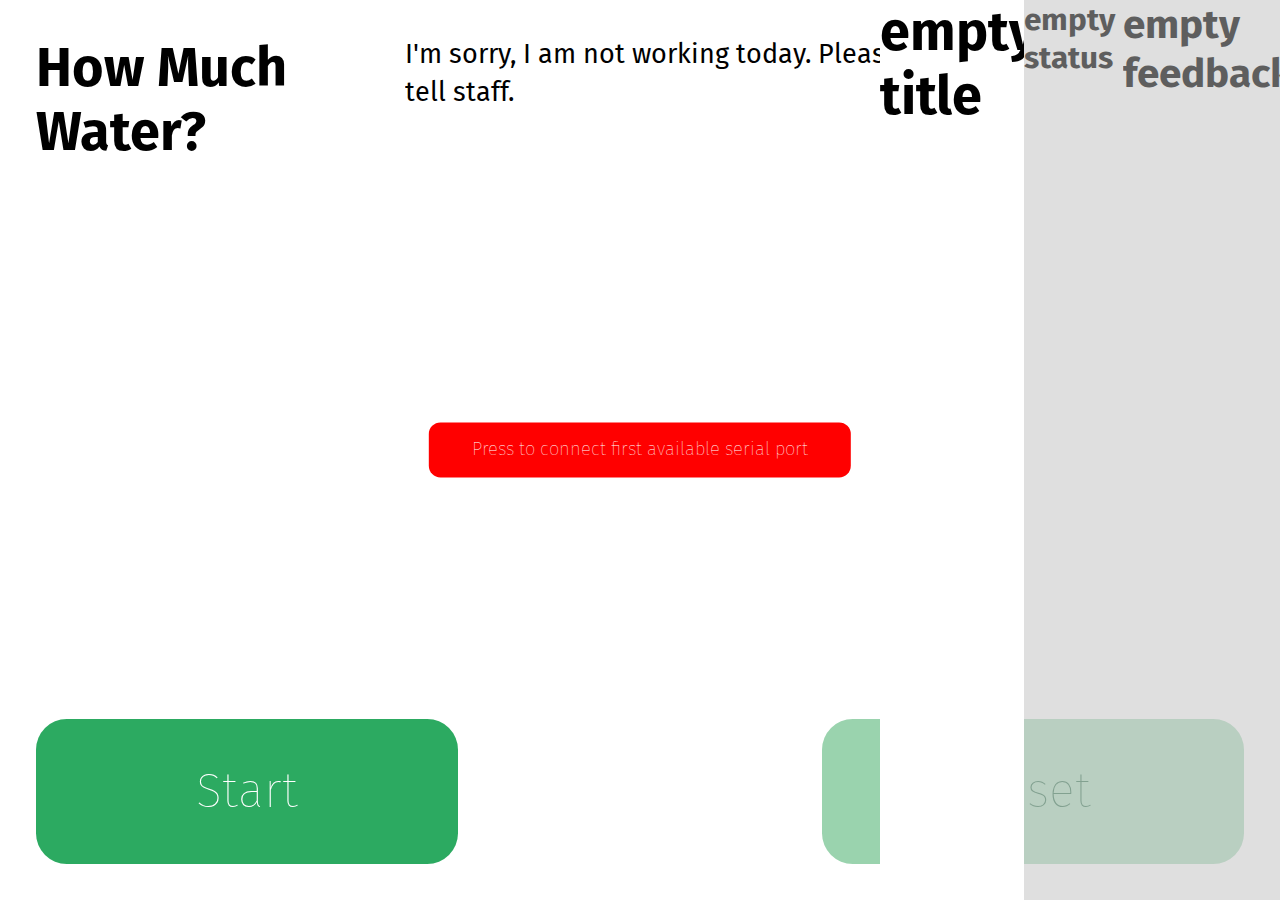
==== commit ad72e9d9: "Adding temp feedback divs" ====
--- a/js/index.html
+++ b/js/index.html
@@ -15,7 +15,7 @@
 
     <body>
         <div id="container">
-            <div id="text-div" class="hide">
+            <div id="text-div" class="show">
                 <h1 id="title">How Much Water?</h1>
                 <p id="text">I'm sorry, I am not working today. Please tell staff.</p>
             </div>
@@ -27,10 +27,10 @@
                 <button id="resetButton">Reset</button>
             </div>
         </div>
-        <div id="overlay-console" style="display:none;">
+        <div id="overlay-console" style="display:flex;">
             <h1 id="overlay-title">empty title</h1>
-            <h3 id="overlay-status" style="display:none;opacity:.25;">empty status</h3>
-            <h2 id="overlay-feedback" style="display:none;opacity:.25;">empty feedback</h2>
+            <h3 id="overlay-status" style="opacity:.5;">empty status</h3>
+            <h2 id="overlay-feedback" style="opacity:.5;">empty feedback</h2>
             <p id="overlay-serial-help-text" style="display:none;">Web serial doesn't seem to be enabled in your browser. Check the <a href="https://developer.mozilla.org/en-US/docs/Web/API/Web_Serial_API#browser_compatibility">WebSerial API</a> for more info.</p>
         </div>
     </body>
--- a/js/css/style.css
+++ b/js/css/style.css
@@ -11,9 +11,7 @@
   font-size: 3vh;
 }
 
-#text-div.hide {
-  display: none;
-}
+
 
 button {
   font-weight: lighter;
@@ -88,6 +86,14 @@
   padding-right: 4vh;
 }
 
+#text-div.show {
+  display: flex;
+}
+
+#text-div.hide {
+  display: none;
+}
+
 #image-div {
   display: flex;
   flex: 1;
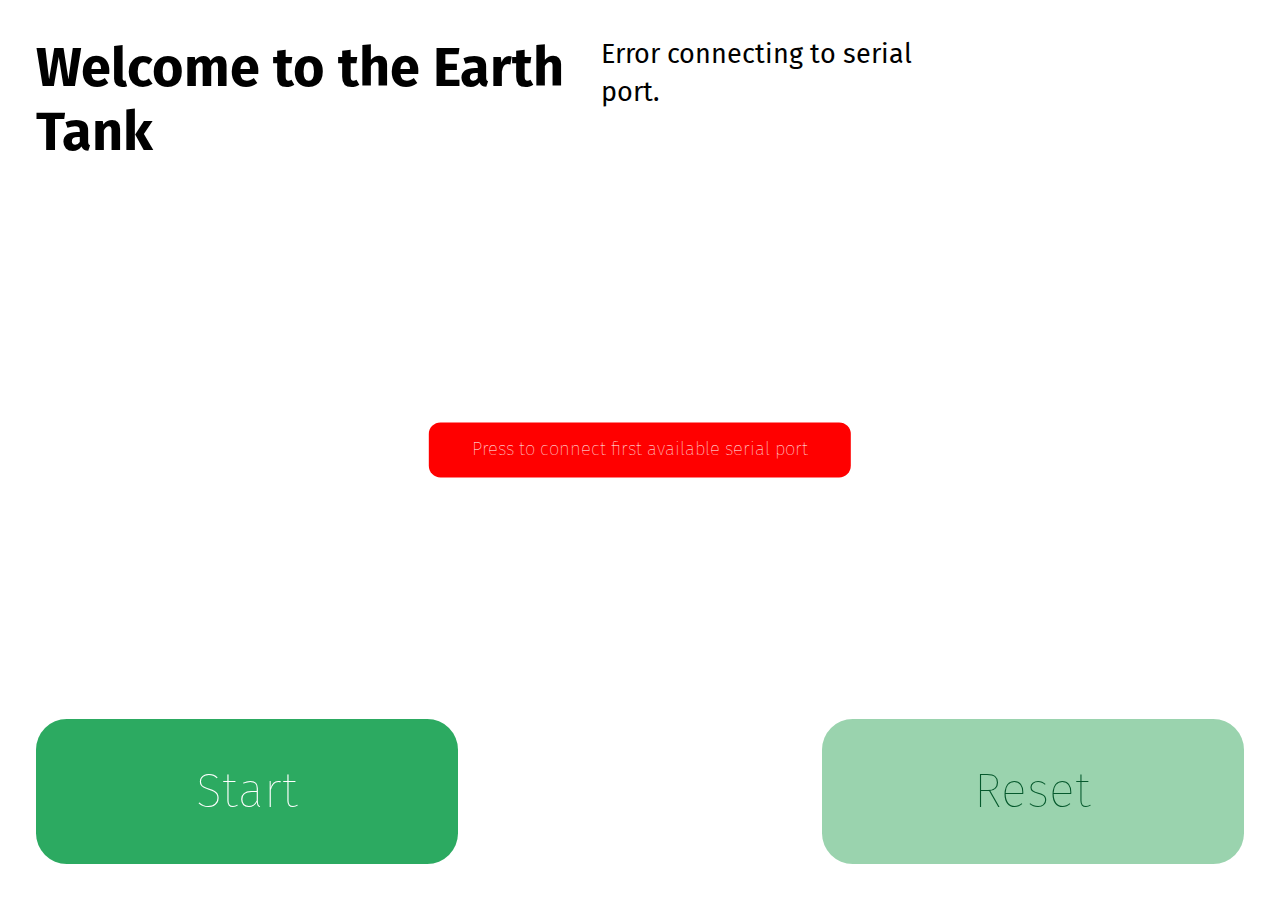
==== commit bb94f83c: "simplified feedback text" ====
--- a/js/index.html
+++ b/js/index.html
@@ -27,7 +27,7 @@
                 <button id="resetButton">Reset</button>
             </div>
         </div>
-        <div id="overlay-console" style="display:flex;">
+        <div id="overlay-console" style="display:none;">
             <h1 id="overlay-title">empty title</h1>
             <h3 id="overlay-status" style="opacity:.5;">empty status</h3>
             <h2 id="overlay-feedback" style="opacity:.5;">empty feedback</h2>
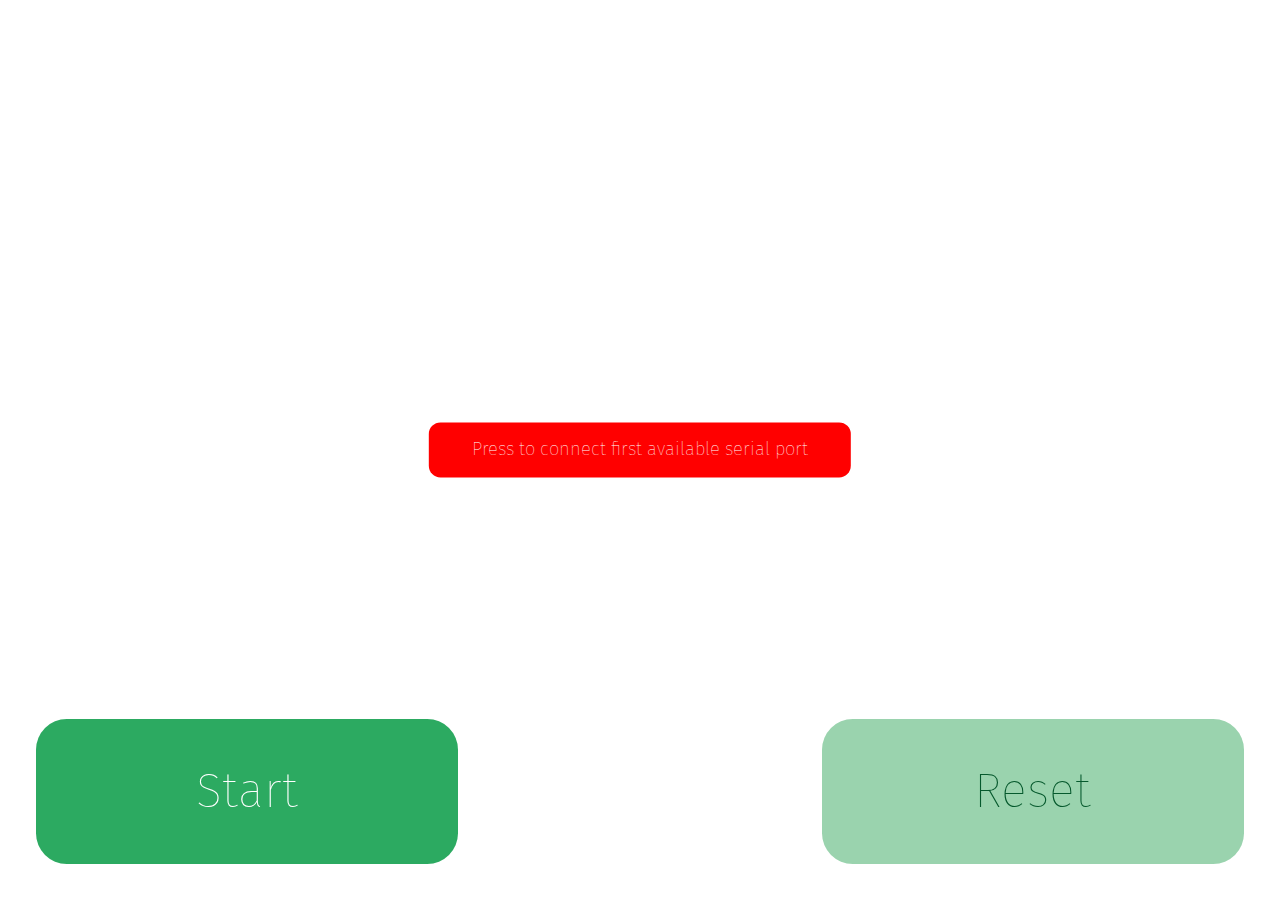
==== commit e07fcad5: "fixed issues blocking loading" ====
--- a/js/index.html
+++ b/js/index.html
@@ -15,7 +15,7 @@
 
     <body>
         <div id="container">
-            <div id="text-div" class="show">
+            <div id="text-div" class="hide">
                 <h1 id="title">How Much Water?</h1>
                 <p id="text">I'm sorry, I am not working today. Please tell staff.</p>
             </div>
@@ -27,11 +27,10 @@
                 <button id="resetButton">Reset</button>
             </div>
         </div>
-        <div id="overlay-console" style="display:none;">
+        <div id="overlay-console" class="hide">
             <h1 id="overlay-title">empty title</h1>
-            <h3 id="overlay-status" style="opacity:.5;">empty status</h3>
-            <h2 id="overlay-feedback" style="opacity:.5;">empty feedback</h2>
-            <p id="overlay-serial-help-text" style="display:none;">Web serial doesn't seem to be enabled in your browser. Check the <a href="https://developer.mozilla.org/en-US/docs/Web/API/Web_Serial_API#browser_compatibility">WebSerial API</a> for more info.</p>
+            <h2 id="overlay-status">empty status</h2>
+            <h3 id="overlay-feedback">empty feedback</h3>
         </div>
     </body>
 
--- a/js/css/style.css
+++ b/js/css/style.css
@@ -11,8 +11,6 @@
   font-size: 3vh;
 }
 
-
-
 button {
   font-weight: lighter;
   /*457 w 40 round 189 tall*/
@@ -24,7 +22,6 @@
   color: white;
   cursor: pointer;
   width: 33vw;
-
 }
 
 #resetButton {
@@ -118,5 +115,41 @@
   width: 400px;
   height: 100vh;
   background-color: rgba(0, 0, 0, 0.25);
+  padding: 20px;
+}
+
+#overlay-title {
+  display: flex;
+  justify-content: left;
+  align-items: flex-start;
+  font-size: 1rem;
+  margin: 0 0 10px 0;
+  background-color: transparent;
+}
+
+#overlay-status {
+  display: flex;
+  justify-content: left;
+  align-items: flex-start;
+  font-size: 1rem;
+  text-transform: capitalize;
+  margin: 0 0 30px 0;
+  background-color: transparent;
+}
+
+#overlay-feedback {
+  display: flex;
+  justify-content: left;
+  align-items: flex-start;
+  font-size: 1rem;
+  background-color: transparent;
+}
+
+#overlay-console.show {
+  display: flex;
+  flex-direction: column;
+}
+
+#overlay-console.hide {
   display: none;
 }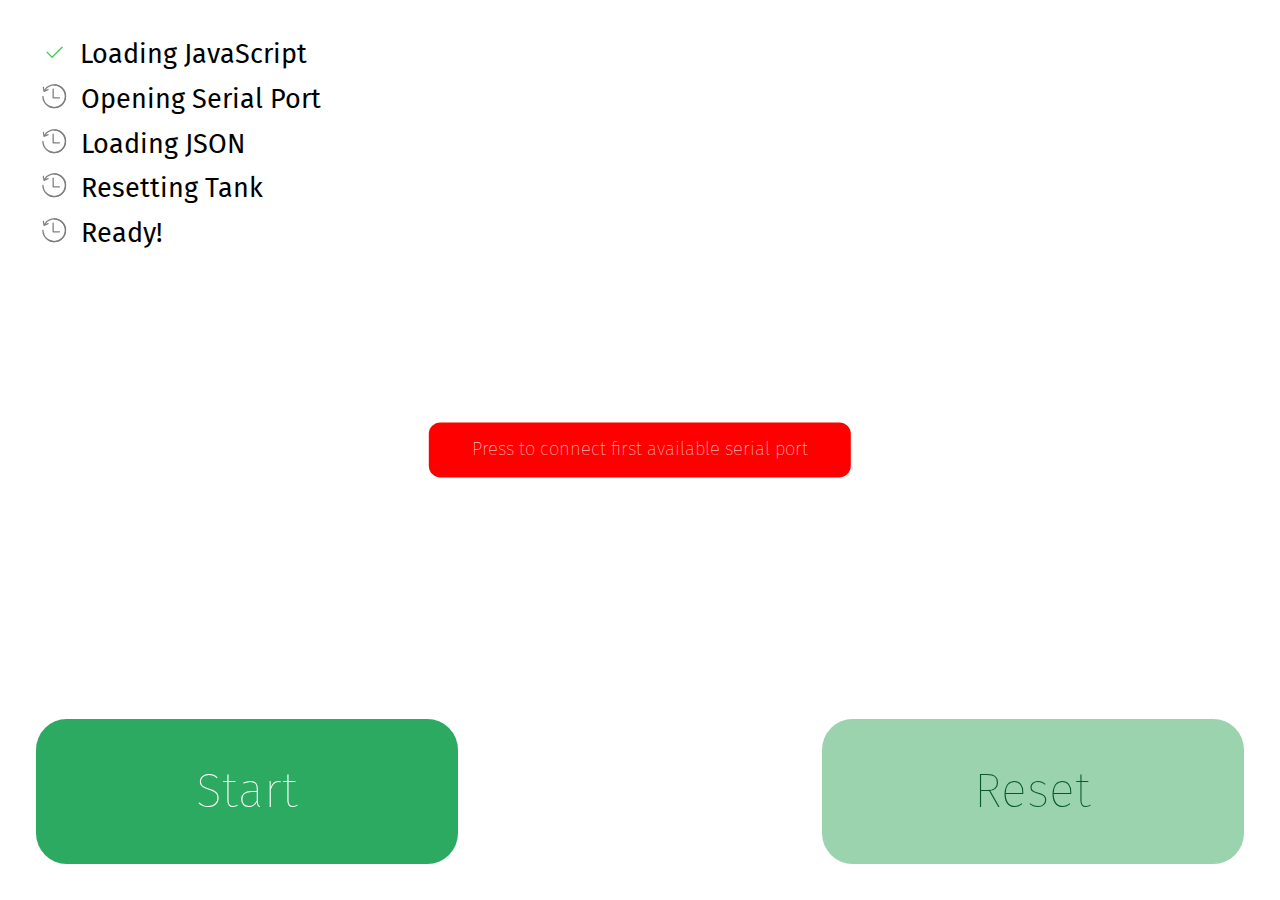
==== commit 9030ccb7: "Loading sequence graphics + JSON path fix" ====
--- a/js/index.html
+++ b/js/index.html
@@ -15,9 +15,16 @@
 
     <body>
         <div id="container">
-            <div id="text-div" class="hide">
+            <div id="text-div" class="hide not-needed">
                 <h1 id="title">How Much Water?</h1>
                 <p id="text">I'm sorry, I am not working today. Please tell staff.</p>
+            </div>
+            <div id="load-sequence" class="show">
+                <p class="step-1 wait">Loading JavaScript</p>
+                <p class="step-2 wait">Opening Serial Port</p>
+                <p class="step-3 wait">Loading JSON</p>
+                <p class="step-4 wait">Resetting Tank</p>
+                <p class="step-5 wait">Ready!</p>
             </div>
             <div id="image-div">
                 <img id="image" src="">
@@ -27,7 +34,7 @@
                 <button id="resetButton">Reset</button>
             </div>
         </div>
-        <div id="overlay-console" class="hide">
+        <div id="overlay-console" class="hide not-needed">
             <h1 id="overlay-title">empty title</h1>
             <h2 id="overlay-status">empty status</h2>
             <h3 id="overlay-feedback">empty feedback</h3>
--- a/js/css/style.css
+++ b/js/css/style.css
@@ -108,6 +108,56 @@
   left: 0; */
 }
 
+#load-sequence {
+  display: flex;
+  flex-direction: column;
+}
+
+#load-sequence.show {
+  display: flex;
+}
+
+#load-sequence.hide {
+  display: none;
+}
+
+.check::before {
+  display: inline-block;
+  width: 34px;
+  height: 34px;
+  transform: translate(10px, -5px);
+  margin-right: 10px;
+  content: url([data-uri]);
+}
+
+.wait::before {
+  display: inline-block;
+  opacity: .5;
+  transform: translate(0px, 5px);
+  margin-right: 10px;
+  content: url([data-uri]);
+}
+
+#load-sequence.step-1 {
+  font-size: 1rem;
+}
+
+#load-sequence.step-2 {
+  font-size: 1rem;
+}
+
+#load-sequence.step-3 {
+  font-size: 1rem;
+}
+
+#load-sequence.step-5 {
+  font-size: 1rem;
+}
+
+#load-sequence.step-5 {
+  font-size: 1rem;
+}
+
 #overlay-console {
   position: absolute;
   top: 0;
